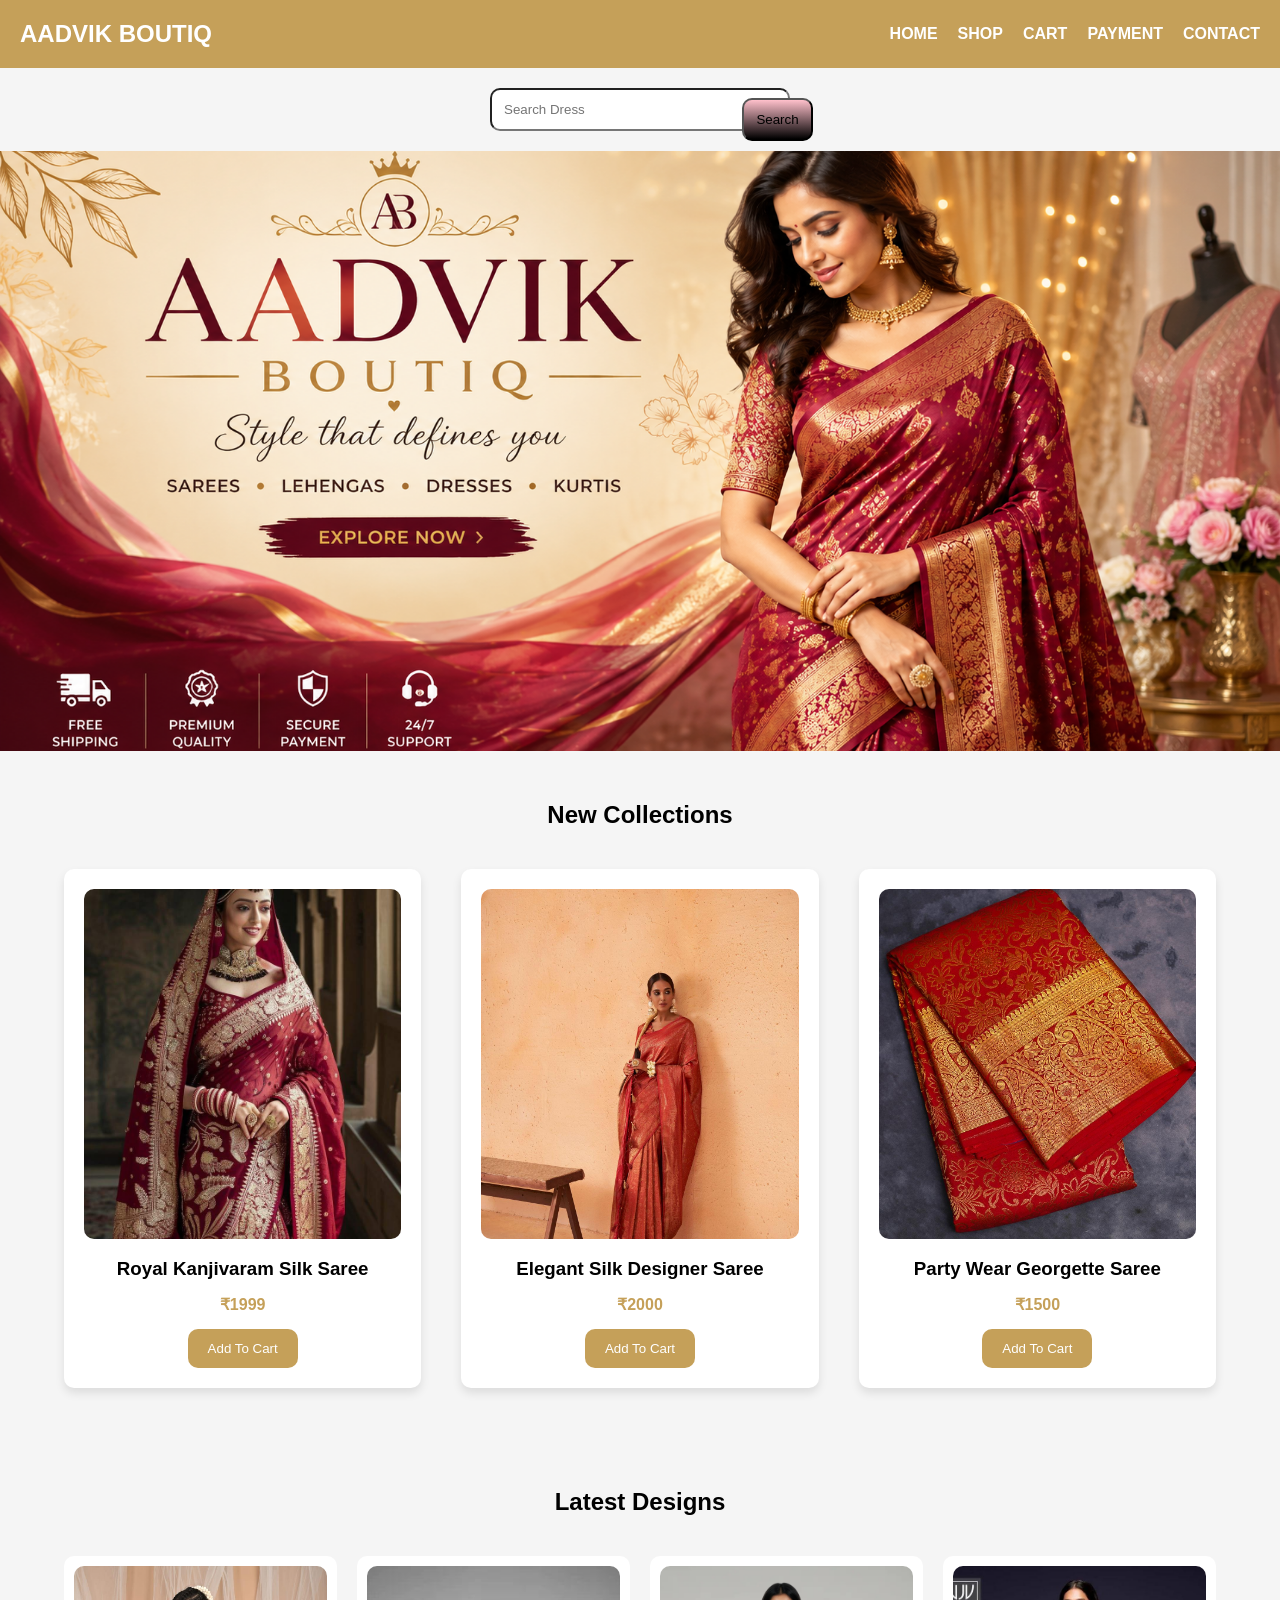
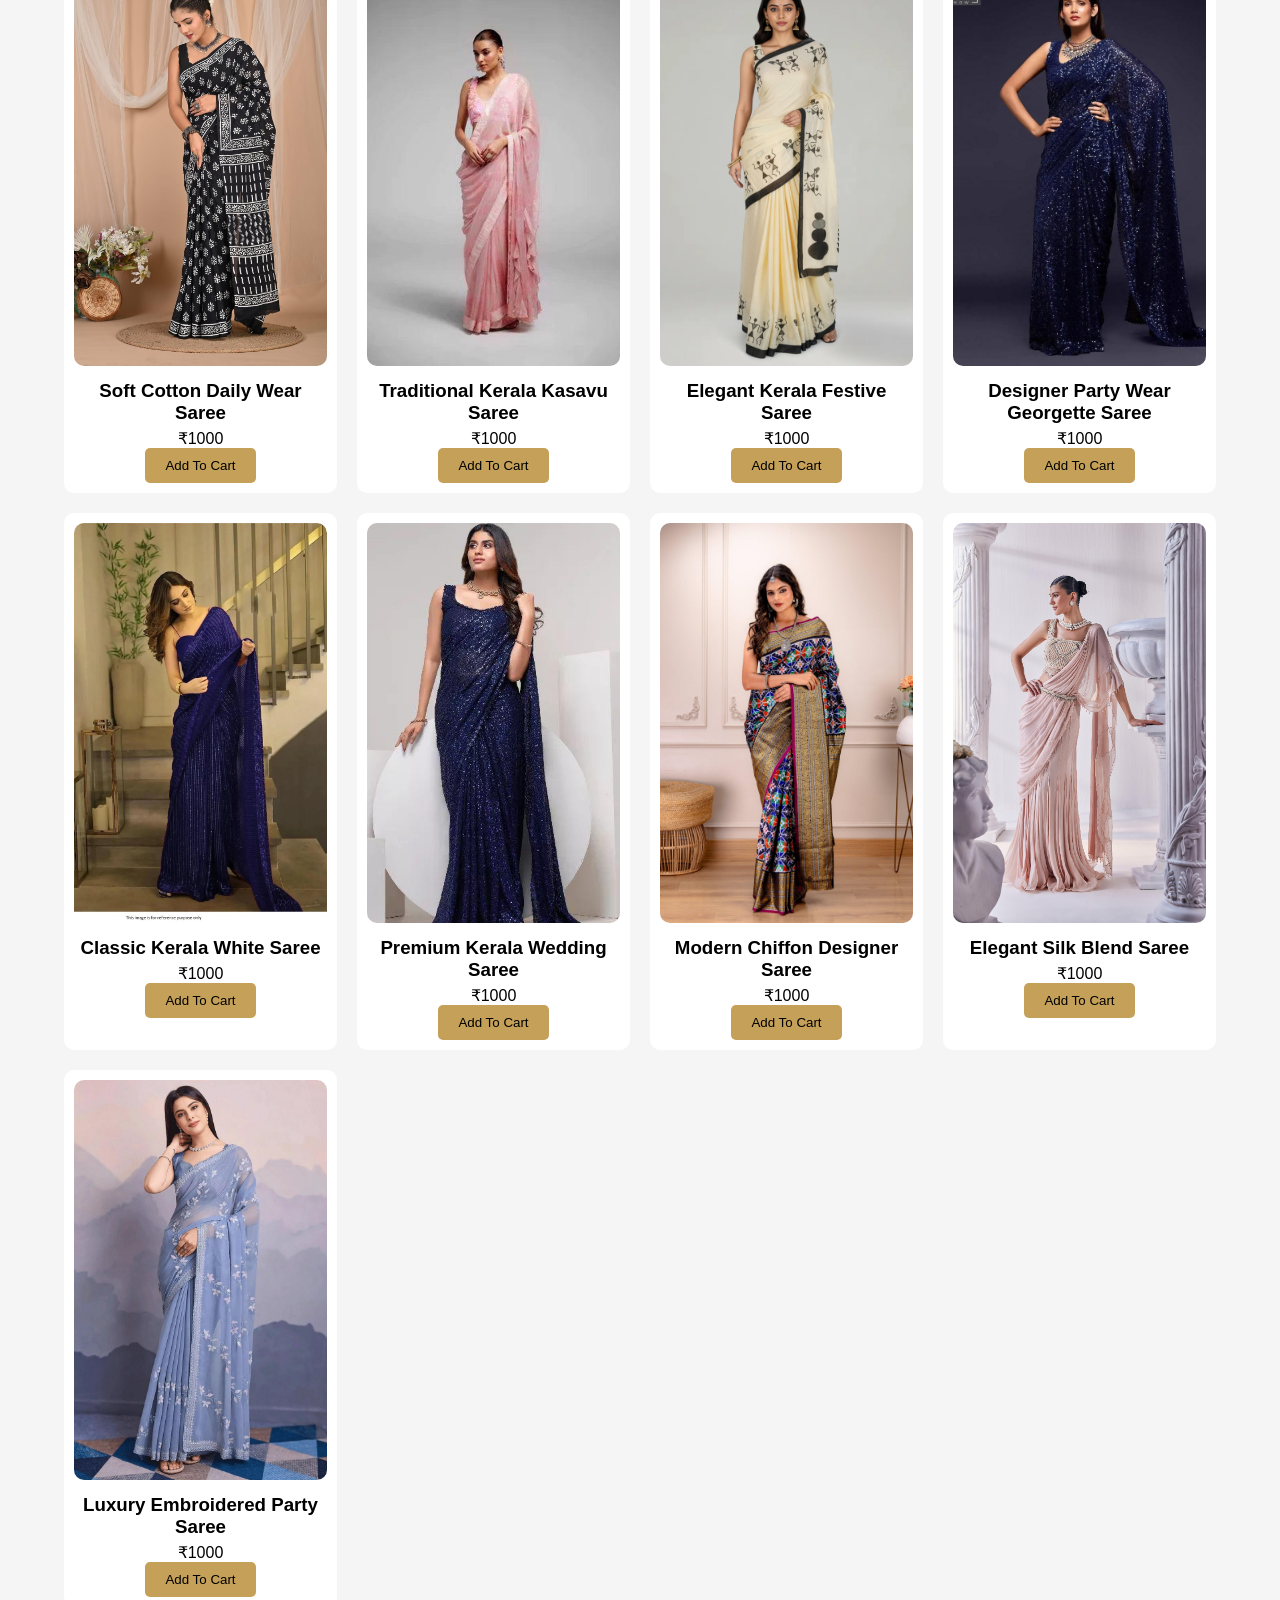
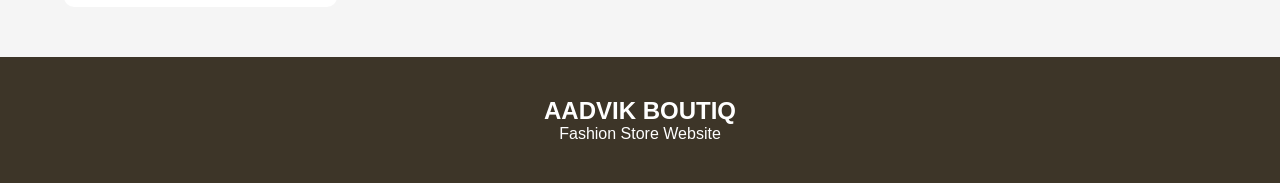
==== AADVIK BOUTIQ/index.html @ 7d4a0100 "Add files via upload" ====
<!DOCTYPE html>
<html lang="en">

<head>
  <meta charset="UTF-8">
  <meta name="viewport" content="width=device-width, initial-scale=1.0">

  <title>AADVIK BOUTIQ</title>

  <link rel="stylesheet" href="style.css">
</head>

<body>

  <!-- NAVBAR -->
  <nav class="navbar">

    <h1 class="logo">AADVIK BOUTIQ</h1>

    <ul>
      <li><a href="index.html">HOME</a></li>
      <li><a href="shop.html">SHOP</a></li>
      <li><a href="cart.html">CART</a></li>
      <li><a href="payment.html">PAYMENT</a></li>
      <li><a href="contact.html">CONTACT</a></li>
    </ul>

  </nav>

  <!-- SEARCH -->
  <section class="search-section">
    <input type="text" placeholder="Search Dress">
   
  </section>

  <div class="brnsearch">
    <button class="srhbtn" style="background: linear-gradient(pink,black); padding: 12px;border-radius: 10px;">Search</button>
    
  </div>


  <!-- BANNER -->
  <section class="banner"></section>

  <!-- PRODUCTS -->
  <section class="products">

    <h2 class="title">New Collections</h2>

    <div class="product-container">

      <div class="card">
        <img src="first section 1.jpg">
        <h3>Royal Kanjivaram Silk Saree</h3>
        <p>₹1999</p>
        <button class="cart-btn">Add To Cart</button>
      </div>

      <div class="card">
        <img src="first section 2.jpg">
        <h3>Elegant Silk Designer Saree</h3>
        <p>₹2000</p>
        <button class="cart-btn">Add To Cart</button>
      </div>

      <div class="card">
        <img src="first section 3.jpg">
        <h3>Party Wear Georgette Saree</h3>
        <p>₹1500</p>
        <button class="cart-btn">Add To Cart</button>
      </div>

    </div>

  </section>

  <!-- GALLERY -->
  <section class="gallery">

    <h2 class="title">Latest Designs</h2>

    <div class="gallery-container">

      <div class="product-card">
        <img src="4.jpg">
        <h3>Soft Cotton Daily Wear Saree</h3>
        <p>₹1000</p>
        <button>Add To Cart</button>
      </div>

      <div class="product-card">
        <img src="5.jpg">
        <h3>Traditional Kerala Kasavu Saree</h3>
        <p>₹1000</p>
        <button>Add To Cart</button>
      </div>

      <div class="product-card">
        <img src="6.jpg">
        <h3>Elegant Kerala Festive Saree</h3>
        <p>₹1000</p>
        <button>Add To Cart</button>
      </div>

      <div class="product-card">
        <img src="7.jpg">
        <h3>Designer Party Wear Georgette Saree</h3>
        <p>₹1000</p>
        <button>Add To Cart</button>
      </div>

      <div class="product-card">
        <img src="8.jpg">
        <h3>Classic Kerala White Saree</h3>
        <p>₹1000</p>
        <button>Add To Cart</button>
      </div>

      <div class="product-card">
        <img src="9.jpg">
        <h3>Premium Kerala Wedding Saree</h3>
        <p>₹1000</p>
        <button>Add To Cart</button>
      </div>

      <div class="product-card">
        <img src="silk saree.jpg">
        <h3>Modern Chiffon Designer Saree</h3>
        <p>₹1000</p>
        <button>Add To Cart</button>
      </div>

      <div class="product-card">
        <img src="11.jpg">
        <h3>Elegant Silk Blend Saree</h3>
        <p>₹1000</p>
        <button>Add To Cart</button>
      </div>

      <div class="product-card">
        <img src="12.jpg">
        <h3>Luxury Embroidered Party Saree</h3>
        <p>₹1000</p>
        <button>Add To Cart</button>
      </div>

    </div>

  </section>

  <!-- FOOTER -->
  <footer>
    <h2>AADVIK BOUTIQ</h2>
    <p>Fashion Store Website</p>
  </footer>

  <script src="script.js"></script>

</body>

</html>
---- AADVIK BOUTIQ/style.css ----
:root {
  --gold: #c5a059;
  --dark: #3d3528;
  --white: #ffffff;
}

* {
  margin: 0;
  padding: 0;
  box-sizing: border-box;
}

body {
  font-family: Arial;
  background: #f5f5f5;
}

/* NAVBAR */

.navbar {
  width: 100%;

  background: var(--gold);

  padding: 20px;

  display: flex;

  justify-content: space-between;

  align-items: center;

  flex-wrap: wrap;
}

.logo {
  color: white;
}

.navbar ul {
  display: flex;

  gap: 20px;

  list-style: none;
}

.navbar ul li a {
  text-decoration: none;

  color: white;

  font-weight: bold;
}

.navbar ul li a:hover {
  color: black;
}

/* SEARCH */

.search-section {
  width: 100%;

  padding: 20px;

  display: flex;

  justify-content: center;

  gap: 10px;

  flex-wrap: wrap;
}

.search-section input {
  width: 300px;
  border-radius: 10px;
  padding: 12px;
}

.search-section button {
  padding: 12px 20px;

  background: var(--gold);

  border: none;

  color: white;

  border-radius: 8px;

  transition: 1s ease;

  flex-wrap: wrap;

}

.srhbtn:hover{
  color: #90908d;
  font-weight: bold;
}





.brnsearch {
  text-align: center;
  position: absolute;
  max-width: 500%;
  max-height: 300%;
  right: 36%;
  top:98px;
  padding-right: 8px;
  width: 6%;
  height: 8%;
  transition: 1s ease;
  flex-wrap: wrap;
             
}

.brnsearch button{
  padding: 10.5px

}


/* BANNER */

.banner {
  width: 100%;

  height: 600px;

  background-image: url("banner-image.png");

  background-size: cover;

  background-position: center;

  display: flex;

  justify-content: center;

  align-items: center;
}

/* PRODUCTS */

.products {
  padding: 50px 5%;
}

.title {
  text-align: center;

  margin-bottom: 40px;
}

.product-container {
  display: grid;
  grid-template-columns: repeat(auto-fit, minmax(250px, 1fr));
  gap: 40px;
}

/* CARD */

.card {
  background: white;

  padding: 20px;

  border-radius: 10px;

  text-align: center;

  box-shadow: 0 5px 10px rgba(0, 0, 0, 0.1);

  transition: 1s ease;
}

.card:hover {
  transform: translateY(-10px);
  border: 2px solid black;
}

.card img {
  width: 100%;

  height: 350px;

  object-fit: cover;

  border-radius: 10px;
}

.card h3 {
  margin-top: 15px;
}

.card p {
  margin: 15px 0;

  color: var(--gold);

  font-weight: bold;
}

.card button {
  padding: 12px 20px;

  border: none;

  box-shadow: 0px 0px 10px rgba(#000, #000, #000, 0.5);

  background: var(--gold);

  color: white;

  border-radius: 10px;

  cursor: pointer;

  transition: 1s ease;
}

.card button:hover {
  background-color: var(--dark);
  font-weight: bold;
}

/* GALLERY */

.gallery {
  padding: 50px 5%;
}

.gallery-container {
  display: grid;

  grid-template-columns: repeat(auto-fit, minmax(250px, 1fr));

  gap: 20px;
}

.gallery-container img {
  width: 100%;

  height: 300px;

  object-fit: cover;

  border-radius: 10px;
}

.product-card {
  background-color: white;
  padding: 10px;
  border-radius: 10px;
  text-align: center;
  transition: 1s;
}

.product-card:hover {
  border: 2px solid black;
  transform: translateY(-20px);
}

.product-card img {
  width: 100%;
  height: 400px;
  object-fit: cover;
  border-radius: 10px;
}

.product-card h3 {
  margin: 10px 0 5px;
}

.product-card button {
  background-color: var(--gold);
  border: none;
  padding: 10px 20px;
  border-radius: 5px;
  cursor: pointer;
  transition: 1s ease;
}

.product-card button:hover {
  background-color: var(--dark);
  font-weight: bold;
  color: white;
}

/* FOOTER */

footer {
  background: var(--dark);

  color: white;

  text-align: center;

  padding: 40px;
}

/* RESPONSIVE */

/* =========================
   RESPONSIVE DESIGN
========================= */

/* Tablets */
@media screen and (max-width: 992px) {

  .navbar {
    flex-direction: column;
    text-align: center;
    gap: 15px;
  }

  .navbar ul {
    flex-wrap: wrap;
    justify-content: center;
    gap: 10px;
  }

  .product-container,
  .gallery-container {
    grid-template-columns: repeat(2, 1fr);
  }

}

/* Mobile */
@media screen and (max-width: 768px) {

  .navbar {
    padding: 15px;
  }

  .logo {
    font-size: 24px;
  }

  .navbar ul {
    flex-direction: column;
    gap: 12px;
    margin-top: 10px;
  }

  .search-section {
    padding: 15px;
  }

  .search-section input {
    width: 90%;
    max-width: 400px;
  }

  .brnsearch {
    text-align: center;
    margin-top: 10px;
  }

  .srhbtn {
    width: 90%;
    max-width: 250px;
  }

  .product-container,
  .gallery-container {
    display: grid;
    grid-template-columns: 1fr;
    gap: 20px;
    padding: 15px;
  }

  .card,
  .product-card {
    width: 100%;
  }

  .card img,
  .product-card img {
    width: 100%;
    height: auto;
    display: block;
  }

  .title {
    font-size: 28px;
    text-align: center;
  }

  footer {
    text-align: center;
    padding: 20px;
  }
}

/* Small Mobile */
@media screen and (max-width: 480px) {

  .logo {
    font-size: 20px;
  }

  .title {
    font-size: 24px;
  }

  .card h3,
  .product-card h3 {
    font-size: 16px;
  }

  .card p,
  .product-card p {
    font-size: 15px;
  }

  button {
    width: 100%;
  }

}
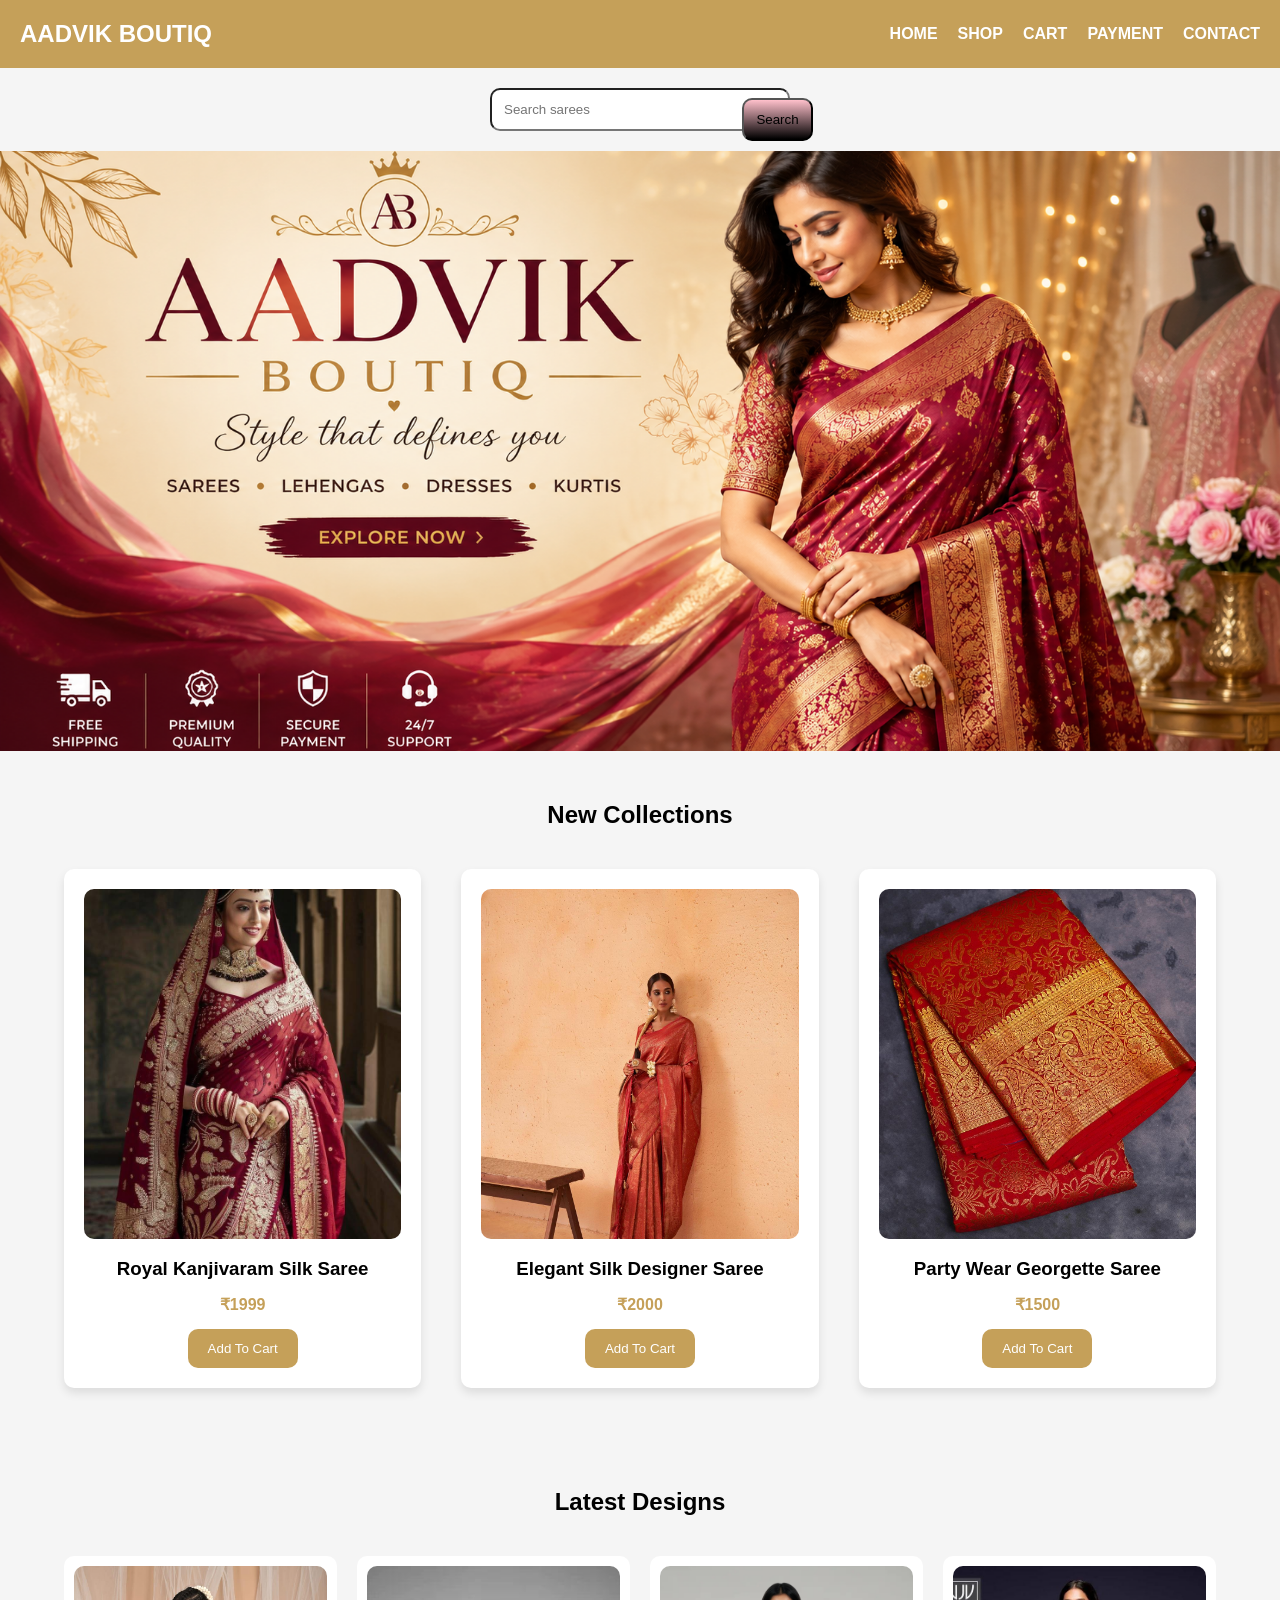
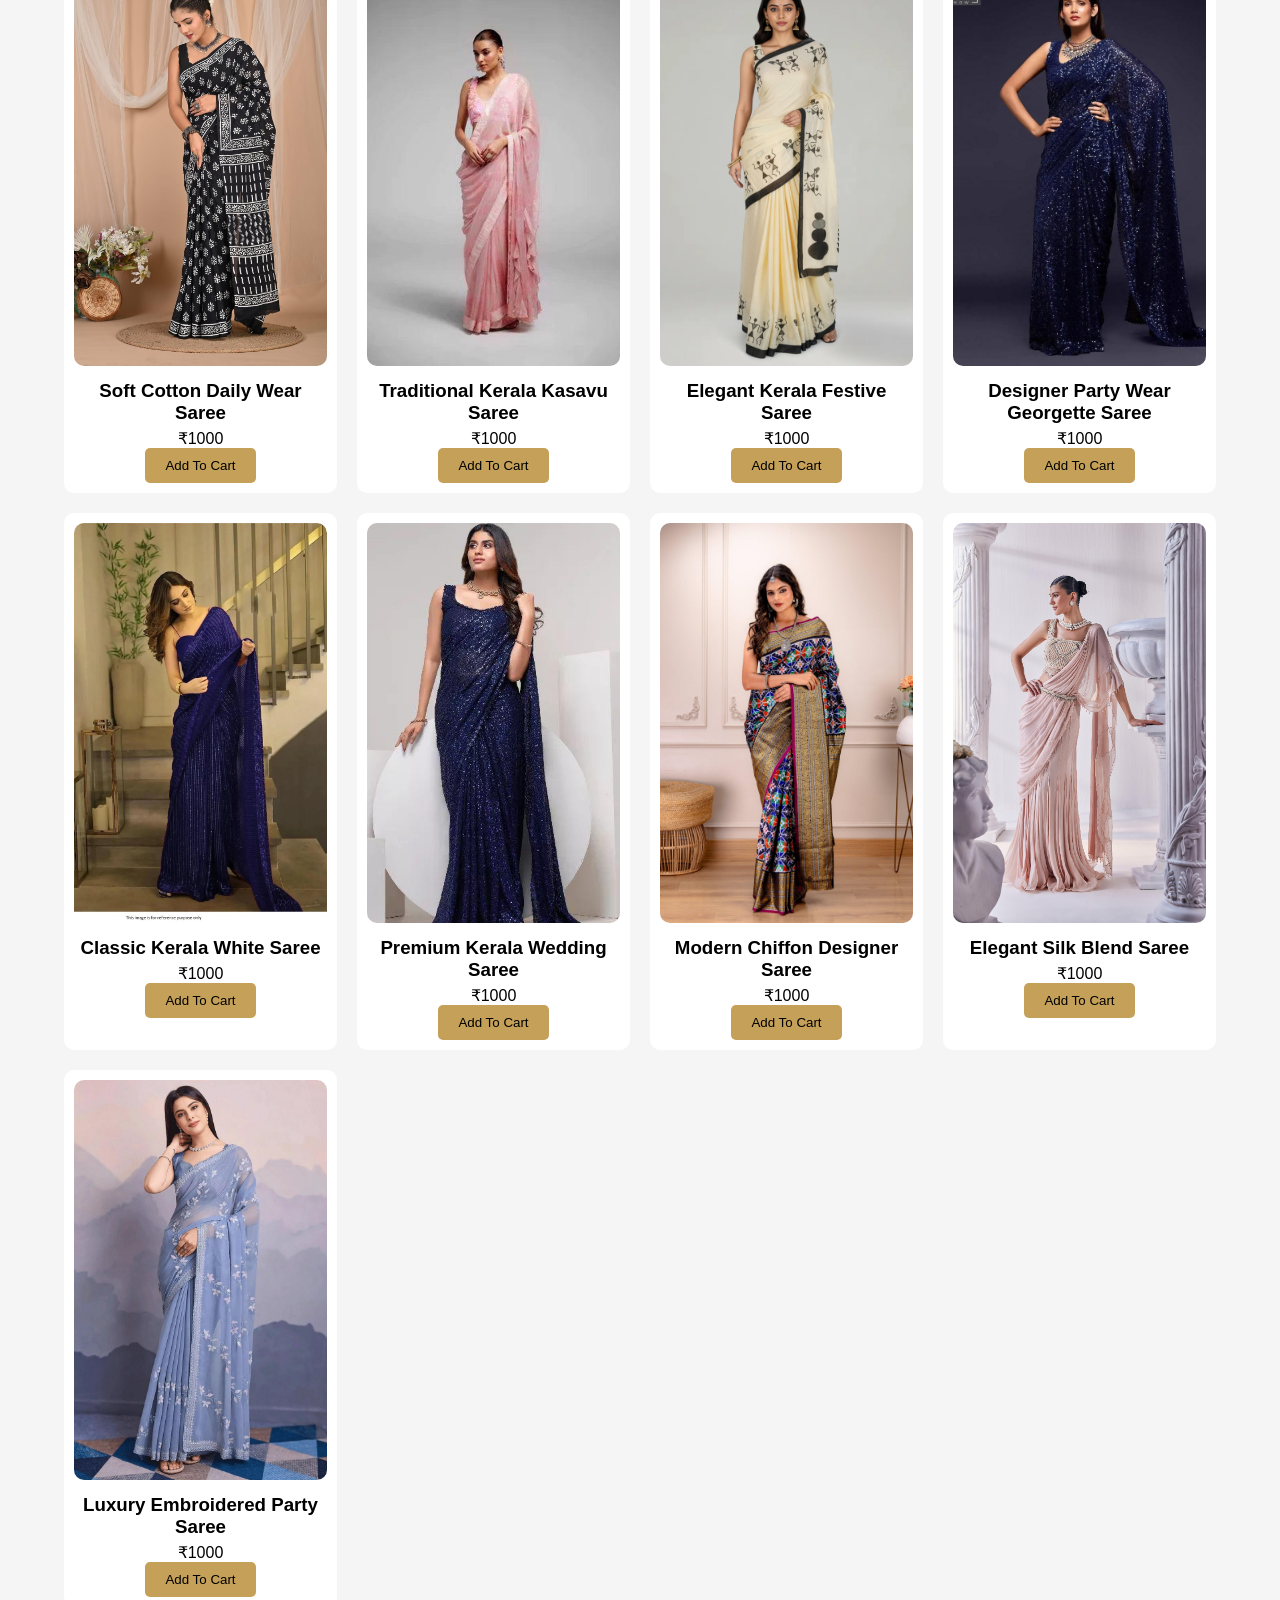
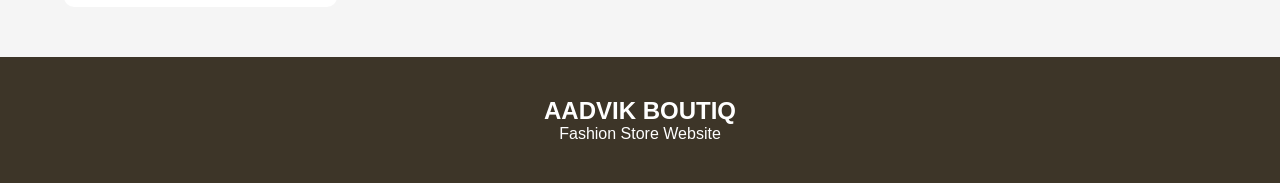
==== commit eea90e3b: "Fix project output and update documentation" ====
--- a/AADVIK BOUTIQ/index.html
+++ b/AADVIK BOUTIQ/index.html
@@ -29,15 +29,15 @@
 
   <!-- SEARCH -->
   <section class="search-section">
-    <input type="text" placeholder="Search Dress">
+    <input id="product-search" type="search" placeholder="Search sarees" aria-label="Search sarees">
    
   </section>
 
   <div class="brnsearch">
-    <button class="srhbtn" style="background: linear-gradient(pink,black); padding: 12px;border-radius: 10px;">Search</button>
+    <button type="button" class="srhbtn" style="background: linear-gradient(pink,black); padding: 12px;border-radius: 10px;">Search</button>
     
   </div>
-
+  <p id="search-status" role="status" aria-live="polite"></p>
 
   <!-- BANNER -->
   <section class="banner"></section>
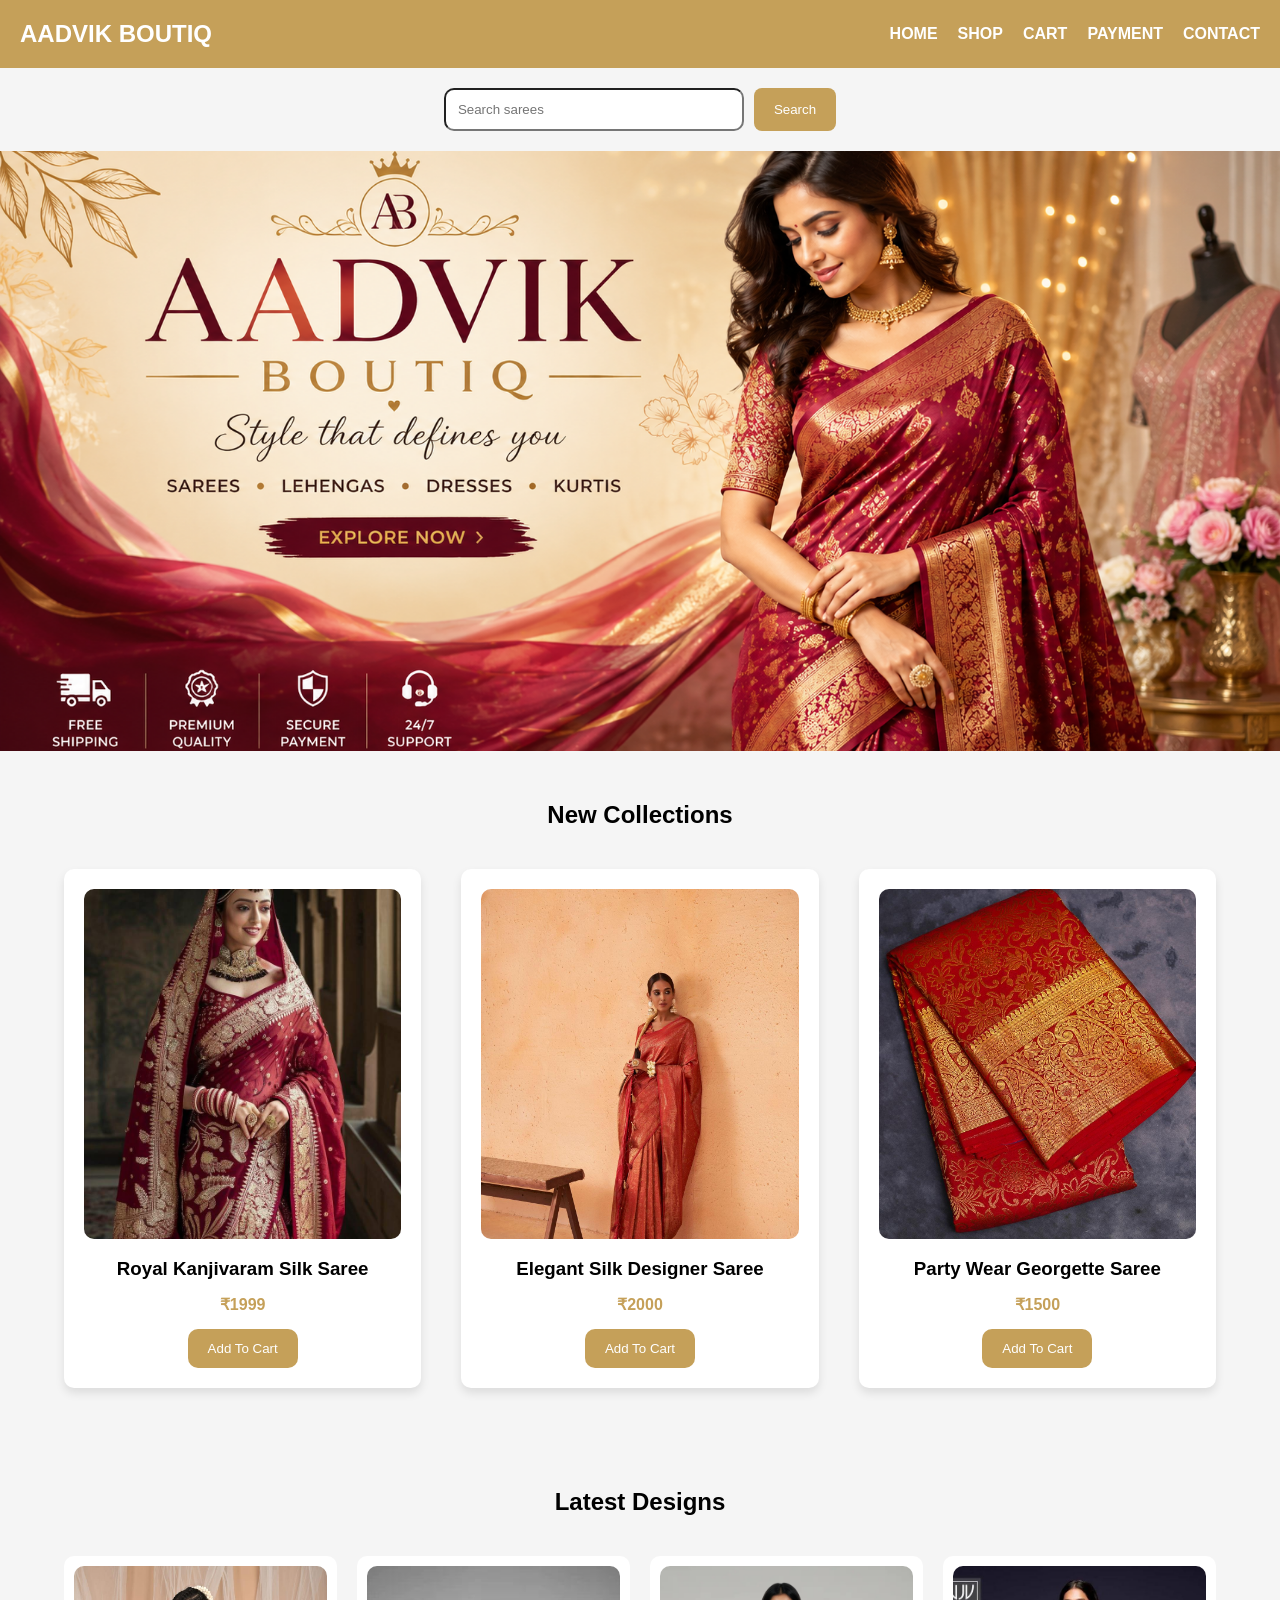
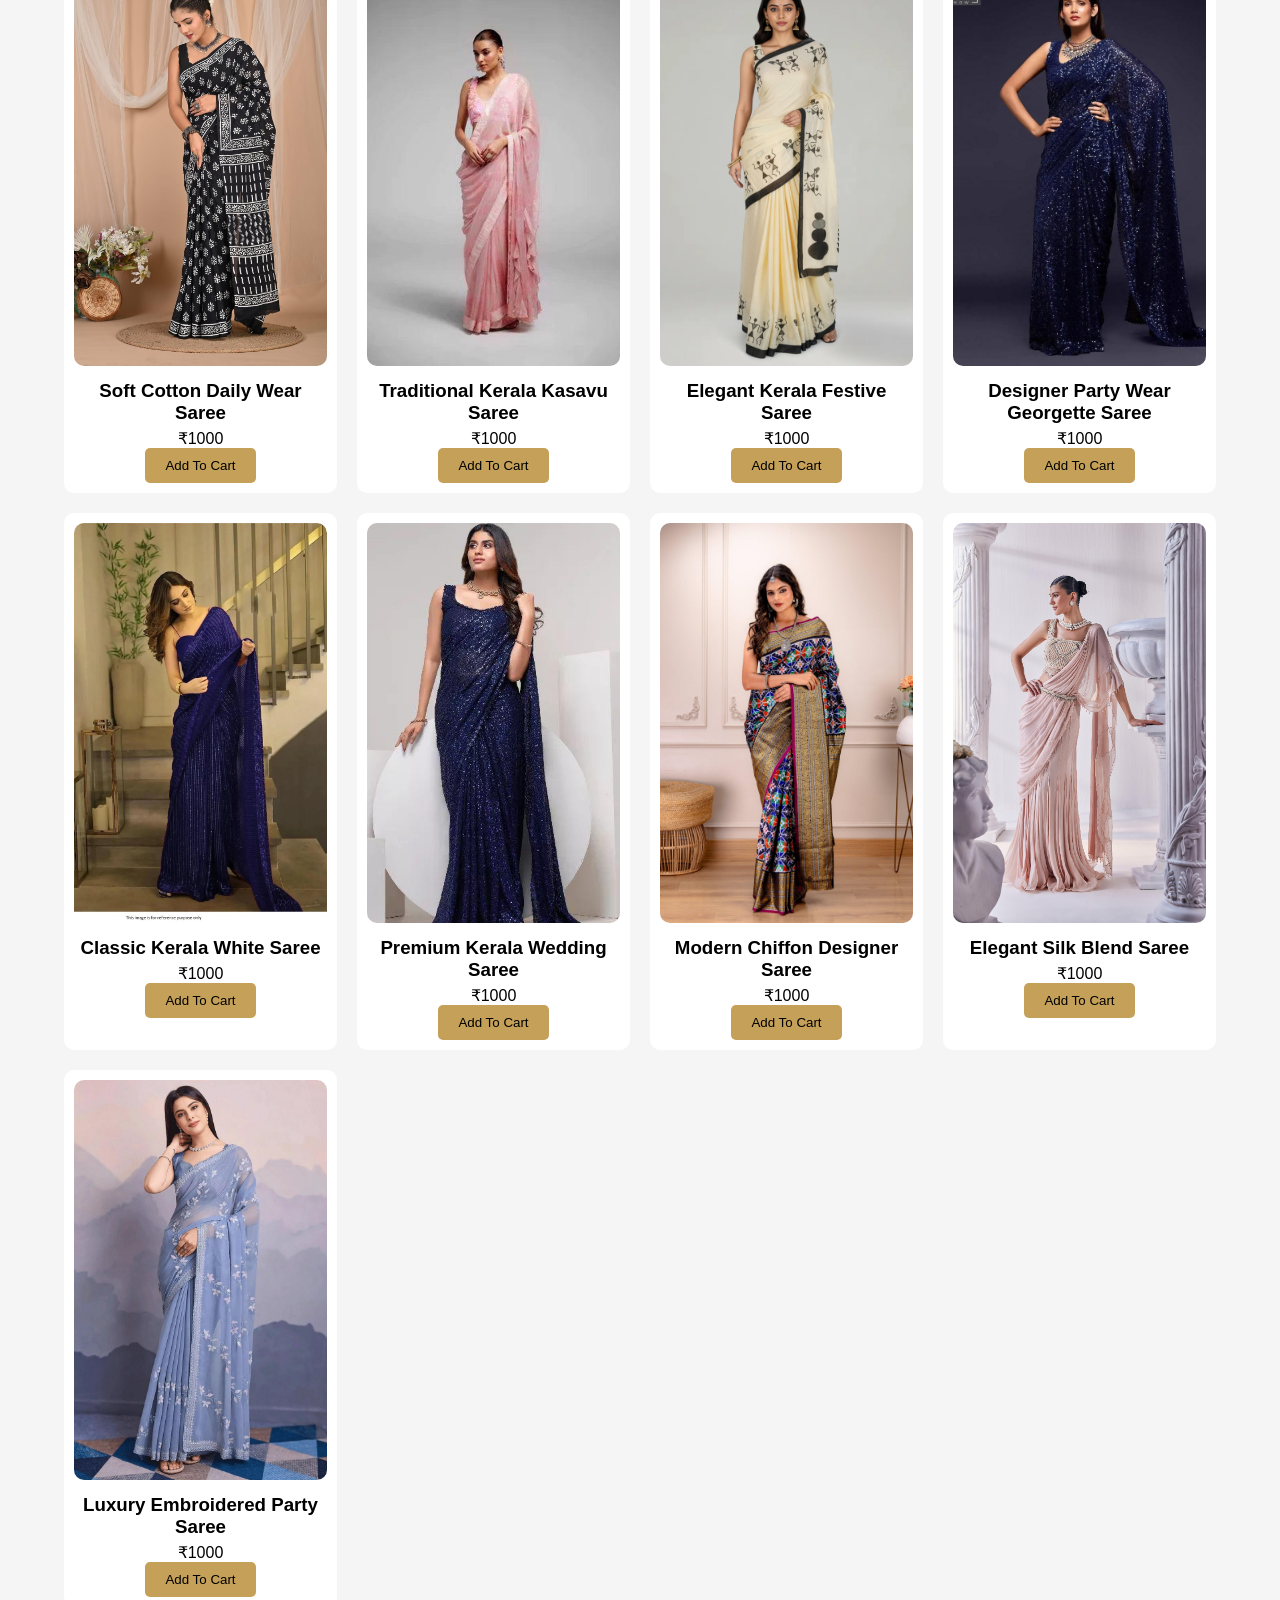
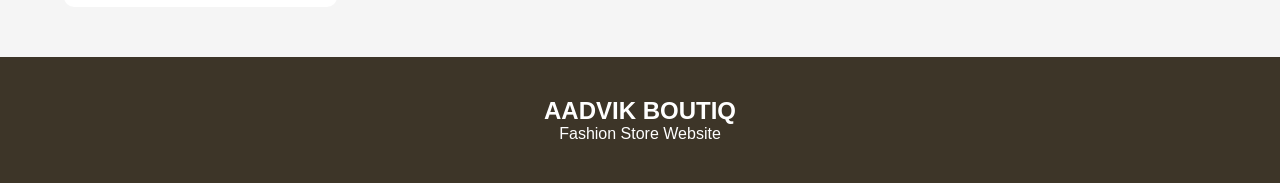
==== commit 9802922b: "Fix Aadvik Boutique mobile search controls" ====
--- a/AADVIK BOUTIQ/index.html
+++ b/AADVIK BOUTIQ/index.html
@@ -1,161 +1,155 @@
-<!DOCTYPE html>
-<html lang="en">
-
-<head>
-  <meta charset="UTF-8">
-  <meta name="viewport" content="width=device-width, initial-scale=1.0">
-
-  <title>AADVIK BOUTIQ</title>
-
-  <link rel="stylesheet" href="style.css">
-</head>
-
-<body>
-
-  <!-- NAVBAR -->
-  <nav class="navbar">
-
-    <h1 class="logo">AADVIK BOUTIQ</h1>
-
-    <ul>
-      <li><a href="index.html">HOME</a></li>
-      <li><a href="shop.html">SHOP</a></li>
-      <li><a href="cart.html">CART</a></li>
-      <li><a href="payment.html">PAYMENT</a></li>
-      <li><a href="contact.html">CONTACT</a></li>
-    </ul>
-
-  </nav>
-
-  <!-- SEARCH -->
-  <section class="search-section">
-    <input id="product-search" type="search" placeholder="Search sarees" aria-label="Search sarees">
-   
-  </section>
-
-  <div class="brnsearch">
-    <button type="button" class="srhbtn" style="background: linear-gradient(pink,black); padding: 12px;border-radius: 10px;">Search</button>
-    
-  </div>
-  <p id="search-status" role="status" aria-live="polite"></p>
-
-  <!-- BANNER -->
-  <section class="banner"></section>
-
-  <!-- PRODUCTS -->
-  <section class="products">
-
-    <h2 class="title">New Collections</h2>
-
-    <div class="product-container">
-
-      <div class="card">
-        <img src="first section 1.jpg">
-        <h3>Royal Kanjivaram Silk Saree</h3>
-        <p>₹1999</p>
-        <button class="cart-btn">Add To Cart</button>
-      </div>
-
-      <div class="card">
-        <img src="first section 2.jpg">
-        <h3>Elegant Silk Designer Saree</h3>
-        <p>₹2000</p>
-        <button class="cart-btn">Add To Cart</button>
-      </div>
-
-      <div class="card">
-        <img src="first section 3.jpg">
-        <h3>Party Wear Georgette Saree</h3>
-        <p>₹1500</p>
-        <button class="cart-btn">Add To Cart</button>
-      </div>
-
-    </div>
-
-  </section>
-
-  <!-- GALLERY -->
-  <section class="gallery">
-
-    <h2 class="title">Latest Designs</h2>
-
-    <div class="gallery-container">
-
-      <div class="product-card">
-        <img src="4.jpg">
-        <h3>Soft Cotton Daily Wear Saree</h3>
-        <p>₹1000</p>
-        <button>Add To Cart</button>
-      </div>
-
-      <div class="product-card">
-        <img src="5.jpg">
-        <h3>Traditional Kerala Kasavu Saree</h3>
-        <p>₹1000</p>
-        <button>Add To Cart</button>
-      </div>
-
-      <div class="product-card">
-        <img src="6.jpg">
-        <h3>Elegant Kerala Festive Saree</h3>
-        <p>₹1000</p>
-        <button>Add To Cart</button>
-      </div>
-
-      <div class="product-card">
-        <img src="7.jpg">
-        <h3>Designer Party Wear Georgette Saree</h3>
-        <p>₹1000</p>
-        <button>Add To Cart</button>
-      </div>
-
-      <div class="product-card">
-        <img src="8.jpg">
-        <h3>Classic Kerala White Saree</h3>
-        <p>₹1000</p>
-        <button>Add To Cart</button>
-      </div>
-
-      <div class="product-card">
-        <img src="9.jpg">
-        <h3>Premium Kerala Wedding Saree</h3>
-        <p>₹1000</p>
-        <button>Add To Cart</button>
-      </div>
-
-      <div class="product-card">
-        <img src="silk saree.jpg">
-        <h3>Modern Chiffon Designer Saree</h3>
-        <p>₹1000</p>
-        <button>Add To Cart</button>
-      </div>
-
-      <div class="product-card">
-        <img src="11.jpg">
-        <h3>Elegant Silk Blend Saree</h3>
-        <p>₹1000</p>
-        <button>Add To Cart</button>
-      </div>
-
-      <div class="product-card">
-        <img src="12.jpg">
-        <h3>Luxury Embroidered Party Saree</h3>
-        <p>₹1000</p>
-        <button>Add To Cart</button>
-      </div>
-
-    </div>
-
-  </section>
-
-  <!-- FOOTER -->
-  <footer>
-    <h2>AADVIK BOUTIQ</h2>
-    <p>Fashion Store Website</p>
-  </footer>
-
-  <script src="script.js"></script>
-
-</body>
-
-</html>+<!DOCTYPE html>
+<html lang="en">
+
+<head>
+  <meta charset="UTF-8">
+  <meta name="viewport" content="width=device-width, initial-scale=1.0">
+
+  <title>AADVIK BOUTIQ</title>
+
+  <link rel="stylesheet" href="style.css">
+</head>
+
+<body>
+
+  <!-- NAVBAR -->
+  <nav class="navbar">
+
+    <h1 class="logo">AADVIK BOUTIQ</h1>
+
+    <ul>
+      <li><a href="index.html">HOME</a></li>
+      <li><a href="shop.html">SHOP</a></li>
+      <li><a href="cart.html">CART</a></li>
+      <li><a href="payment.html">PAYMENT</a></li>
+      <li><a href="contact.html">CONTACT</a></li>
+    </ul>
+
+  </nav>
+
+  <!-- SEARCH -->
+  <section class="search-section">
+    <input id="product-search" type="search" placeholder="Search sarees" aria-label="Search sarees">
+    <button type="button" class="srhbtn">Search</button>
+  </section>
+  <p id="search-status" role="status" aria-live="polite"></p>
+  <!-- BANNER -->
+  <section class="banner"></section>
+
+  <!-- PRODUCTS -->
+  <section class="products">
+
+    <h2 class="title">New Collections</h2>
+
+    <div class="product-container">
+
+      <div class="card">
+        <img src="first section 1.jpg">
+        <h3>Royal Kanjivaram Silk Saree</h3>
+        <p>₹1999</p>
+        <button class="cart-btn">Add To Cart</button>
+      </div>
+
+      <div class="card">
+        <img src="first section 2.jpg">
+        <h3>Elegant Silk Designer Saree</h3>
+        <p>₹2000</p>
+        <button class="cart-btn">Add To Cart</button>
+      </div>
+
+      <div class="card">
+        <img src="first section 3.jpg">
+        <h3>Party Wear Georgette Saree</h3>
+        <p>₹1500</p>
+        <button class="cart-btn">Add To Cart</button>
+      </div>
+
+    </div>
+
+  </section>
+
+  <!-- GALLERY -->
+  <section class="gallery">
+
+    <h2 class="title">Latest Designs</h2>
+
+    <div class="gallery-container">
+
+      <div class="product-card">
+        <img src="4.jpg">
+        <h3>Soft Cotton Daily Wear Saree</h3>
+        <p>₹1000</p>
+        <button>Add To Cart</button>
+      </div>
+
+      <div class="product-card">
+        <img src="5.jpg">
+        <h3>Traditional Kerala Kasavu Saree</h3>
+        <p>₹1000</p>
+        <button>Add To Cart</button>
+      </div>
+
+      <div class="product-card">
+        <img src="6.jpg">
+        <h3>Elegant Kerala Festive Saree</h3>
+        <p>₹1000</p>
+        <button>Add To Cart</button>
+      </div>
+
+      <div class="product-card">
+        <img src="7.jpg">
+        <h3>Designer Party Wear Georgette Saree</h3>
+        <p>₹1000</p>
+        <button>Add To Cart</button>
+      </div>
+
+      <div class="product-card">
+        <img src="8.jpg">
+        <h3>Classic Kerala White Saree</h3>
+        <p>₹1000</p>
+        <button>Add To Cart</button>
+      </div>
+
+      <div class="product-card">
+        <img src="9.jpg">
+        <h3>Premium Kerala Wedding Saree</h3>
+        <p>₹1000</p>
+        <button>Add To Cart</button>
+      </div>
+
+      <div class="product-card">
+        <img src="silk saree.jpg">
+        <h3>Modern Chiffon Designer Saree</h3>
+        <p>₹1000</p>
+        <button>Add To Cart</button>
+      </div>
+
+      <div class="product-card">
+        <img src="11.jpg">
+        <h3>Elegant Silk Blend Saree</h3>
+        <p>₹1000</p>
+        <button>Add To Cart</button>
+      </div>
+
+      <div class="product-card">
+        <img src="12.jpg">
+        <h3>Luxury Embroidered Party Saree</h3>
+        <p>₹1000</p>
+        <button>Add To Cart</button>
+      </div>
+
+    </div>
+
+  </section>
+
+  <!-- FOOTER -->
+  <footer>
+    <h2>AADVIK BOUTIQ</h2>
+    <p>Fashion Store Website</p>
+  </footer>
+
+  <script src="script.js"></script>
+
+</body>
+
+</html>
